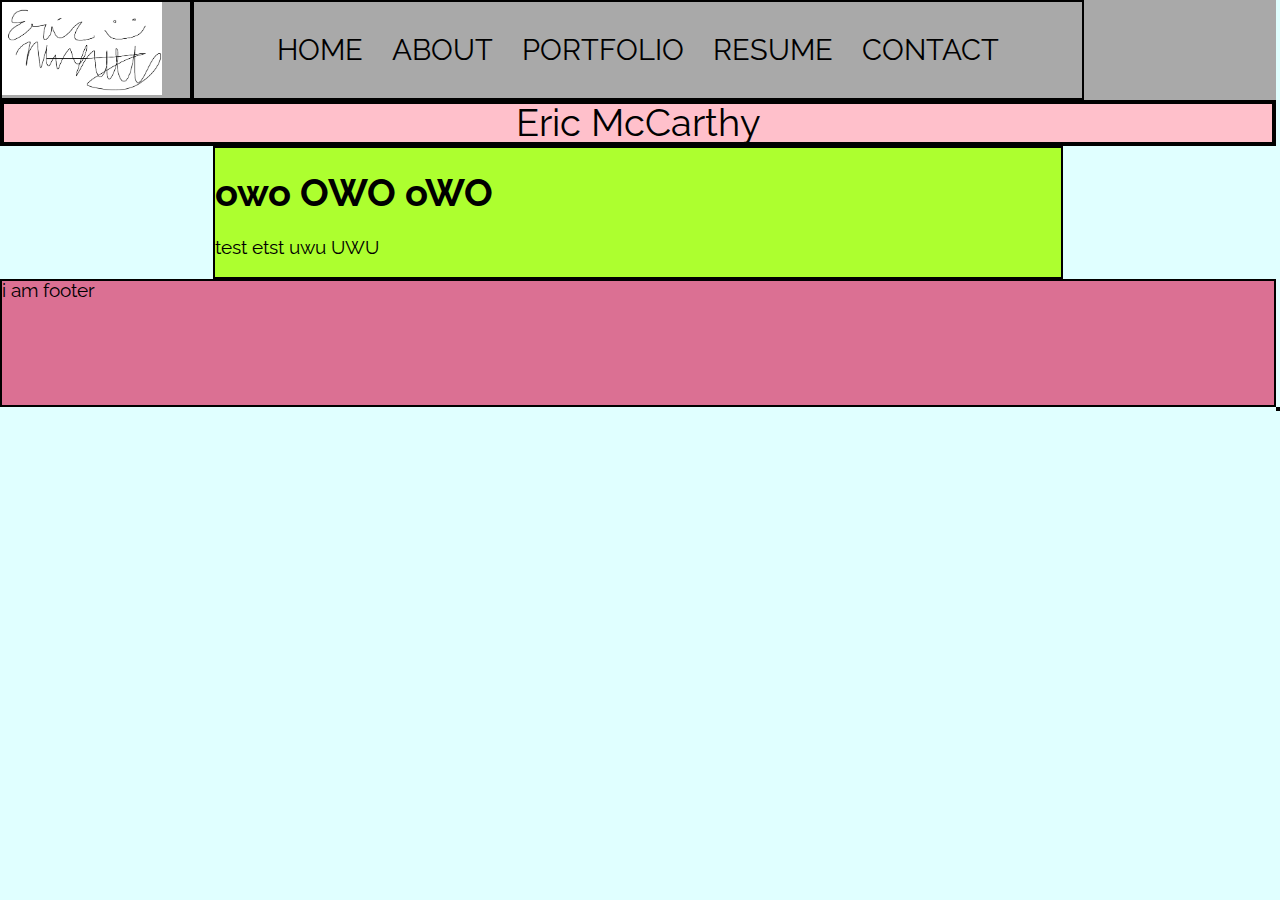
==== index.html @ 4d5cf29a "Worked on main page grid" ====
﻿<!DOCTYPE html>
<head>
    <title> Eric McCarthy </title>

    <meta charset="UTF-8" />
    <meta name="description" content="Eric McCarthy's personal website." />
    <meta name="keywords" content="portfolio, coding, web dev, webdev, web design, web development, programmer, software developer">
    <meta name="author" content="Eric McCarthy" />

    <!-- Google Font API  and Stylesheets -->
    <link href="https://fonts.googleapis.com/css?family=Raleway|Slabo+13px&display=swap" rel="stylesheet">

    <!-- personal stylesheet -->
    <link rel="stylesheet" type="text/css" href='css/style.css'>

    <!-- JQuery CDN -->
    <script src="https://code.jquery.com/jquery-3.4.1.min.js"
            integrity="sha256-CSXorXvZcTkaix6Yvo6HppcZGetbYMGWSFlBw8HfCJo="
            crossorigin="anonymous"></script>

    <!-- favicon -->
    <link rel="apple-touch-icon" sizes="180x180" href="/resources/favicons/apple-touch-icon.png">
    <link rel="icon" type="image/png" sizes="32x32" href="/resources/favicons/favicon-32x32.png">
    <link rel="icon" type="image/png" sizes="16x16" href="/resources/favicons/favicon-16x16.png">
    <link rel="manifest" href="/resources/favicons/site.webmanifest">
    <link rel="mask-icon" href="/resources/favicons/safari-pinned-tab.svg" color="#5bbad5">
    <link rel="shortcut icon" href="/resources/favicons/favicon.ico">
    <meta name="msapplication-TileColor" content="#da532c">
    <meta name="msapplication-config" content="/resources/favicons/browserconfig.xml">
    <meta name="theme-color" content="#ffffff">
</head>

<body>
    <nav id="navbar">
        <div id="left-logo-container">
            <a href="index.html">
                <img src="resources/logo.png" alt="Eric McCarthy" />
            </a>
        </div>
        <div id="links">
            <a href="index.html">HOME</a>
            <a href="#about">ABOUT</a>
            <a href="#portfolio">PORTFOLIO</a>
            <a href="#resume">RESUME</a>
            <a href="#contact">CONTACT</a>
        </div>
    </nav>

    <div id="banner">
        <div class="big center"> Eric McCarthy </div>
    </div>

    <div id="content">
        <h1 class="header"> owo OWO oWO</h1>
        <p> test etst uwu UWU </p>
    </div>

    <div id="side">
    </div>

    <div id="footer">
        i am footer
    </div>
</body>
</html>
---- css/style.css ----
body {
    /*  100% means use browser's default font size
        shorthand is:
            font: normal 100% Helvetica, Arial, sans-serif;
    */
    font-family: 'Raleway', sans-serif;
    line-height: 1.0;
    font-weight: normal;
    font-stretch: normal;
    font-variant: normal;
    font-size: 120%;
}

/* Grid is amazing! But is not fully supported by IE 11.
    Thankfully, only 2% of all people use IE.
    Hopefully you're not one of them.
*/
@supports (display: grid) {
    /* screen is big enough for big layout */
    @media screen and (min-width: 34em) {
        body {
            background-color: lightcyan;
            padding: 0px;
            margin: 0px;

            display: grid;
            grid-template-areas:
                "navbar navbar navbar" 
                "banner banner banner" 
                ". content ." 
                "footer footer footer";
            grid-template-rows: auto auto auto 8rem;
            grid-template-columns: 1fr 4fr 1fr;
            position: relative;
        }
    }
}

/* Grid not supported! To-do: use flex instead */
@supports not (display: grid) {
}

#navbar {
    grid-area: navbar;
    background-color: darkgrey;
    display: grid;
    grid-template: "logo links ." auto / 10em auto 10em;
    justify-items: justify;
}

#left-logo-container {
    grid-area: logo;
}

#left-logo-container > a > img {
    height: auto;
    width: 10rem;
}

#navbar > #links {
    grid-area: links;
    font-size: 1.5em;
    display: flex;
    flex-wrap: wrap;
    align-items: center;
    justify-content: center;
}

#navbar > #links > a {
    margin: 0 .5em;
    text-align: center;
}

#banner {
    grid-area: banner;
    background-color: pink;
}

#content {
    grid-area: content;
    background-color: greenyellow;
}

#side {
    grid-area: side;
    background-color: lightgrey;
}

#footer {
    grid-area: footer;
    background-color: palevioletred;
}

.head_text {
    font-family: 'Slabo 13px', serif;
    font-variant: small-caps;
}

.big {
    font-size: 2em;
}

.center {
    text-align: center;
}

div {
    border: 2px solid black;
}

a {
    text-decoration: none;
    color: black;
}
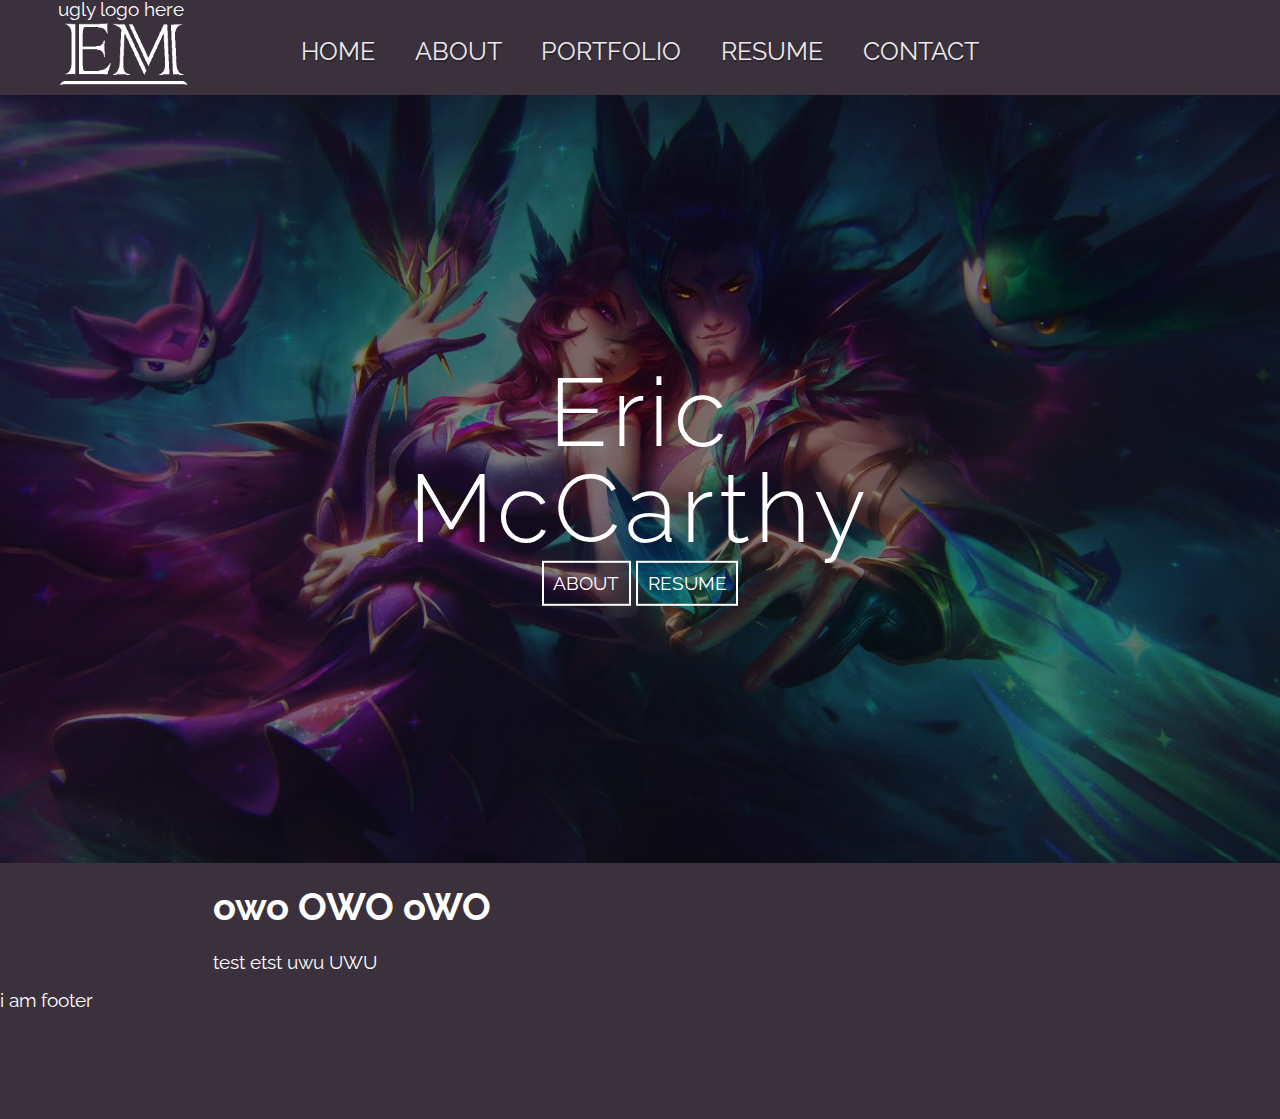
==== commit 97b400ae: "added banner picture" ====
--- a/index.html
+++ b/index.html
@@ -19,36 +19,44 @@
             crossorigin="anonymous"></script>
 
     <!-- favicon -->
-    <link rel="apple-touch-icon" sizes="180x180" href="/resources/favicons/apple-touch-icon.png">
-    <link rel="icon" type="image/png" sizes="32x32" href="/resources/favicons/favicon-32x32.png">
-    <link rel="icon" type="image/png" sizes="16x16" href="/resources/favicons/favicon-16x16.png">
-    <link rel="manifest" href="/resources/favicons/site.webmanifest">
-    <link rel="mask-icon" href="/resources/favicons/safari-pinned-tab.svg" color="#5bbad5">
-    <link rel="shortcut icon" href="/resources/favicons/favicon.ico">
+    <link rel="apple-touch-icon" sizes="180x180" href="./resources/favicons/apple-touch-icon.png">
+    <link rel="icon" type="image/png" sizes="32x32" href="./resources/favicons/favicon-32x32.png">
+    <link rel="icon" type="image/png" sizes="16x16" href="./resources/favicons/favicon-16x16.png">
+    <link rel="manifest" href="./resources/favicons/site.webmanifest">
+    <link rel="mask-icon" href="./resources/favicons/safari-pinned-tab.svg" color="#5bbad5">
+    <link rel="shortcut icon" href="./resources/favicons/favicon.ico">
     <meta name="msapplication-TileColor" content="#da532c">
-    <meta name="msapplication-config" content="/resources/favicons/browserconfig.xml">
+    <meta name="msapplication-config" content="./resources/favicons/browserconfig.xml">
     <meta name="theme-color" content="#ffffff">
 </head>
 
 <body>
     <nav id="navbar">
         <div id="left-logo-container">
-            <a href="index.html">
-                <img src="resources/logo.png" alt="Eric McCarthy" />
+            <a href=".">
+                ugly logo here<br />
+                <img src="resources/logo-white.png" alt="Eric McCarthy" />
             </a>
         </div>
-        <div id="links">
-            <a href="index.html">HOME</a>
-            <a href="#about">ABOUT</a>
-            <a href="#portfolio">PORTFOLIO</a>
-            <a href="#resume">RESUME</a>
-            <a href="#contact">CONTACT</a>
+        <div class="text-shadow" id="links">
+            <a class="highlight move" href=".">HOME</a>
+            <a class="highlight move" href="#about">ABOUT</a>
+            <a class="highlight move" href="#portfolio">PORTFOLIO</a>
+            <a class="highlight move" href="#resume">RESUME</a>
+            <a class="highlight move" href="#contact">CONTACT</a>
         </div>
     </nav>
 
     <div id="banner">
-        <div class="big center"> Eric McCarthy </div>
-    </div>
+        <div id="banner-text">
+            <div id="eric">
+                Eric McCarthy
+            </div>
+            <br />
+            <a href="#about" class="highlight-box boxed">ABOUT</a>
+            <a href="#resume" class="highlight-box boxed">RESUME</a>
+        </div>
+     </div>
 
     <div id="content">
         <h1 class="header"> owo OWO oWO</h1>
--- a/css/style.css
+++ b/css/style.css
@@ -19,19 +19,14 @@
     /* screen is big enough for big layout */
     @media screen and (min-width: 34em) {
         body {
-            background-color: lightcyan;
-            padding: 0px;
-            margin: 0px;
-
+            color: white;
+            background-color: #3b313d;
+            padding: 0 0;
+            margin: 0 0;
             display: grid;
-            grid-template-areas:
-                "navbar navbar navbar" 
-                "banner banner banner" 
-                ". content ." 
-                "footer footer footer";
+            grid-template-areas: "navbar navbar navbar" "banner banner banner" ". content ." "footer footer footer";
             grid-template-rows: auto auto auto 8rem;
             grid-template-columns: 1fr 4fr 1fr;
-            position: relative;
         }
     }
 }
@@ -42,53 +37,108 @@
 
 #navbar {
     grid-area: navbar;
-    background-color: darkgrey;
     display: grid;
-    grid-template: "logo links ." auto / 10em auto 10em;
-    justify-items: justify;
+    grid-template: "logo links ." auto / 15% auto 15%;
 }
 
 #left-logo-container {
     grid-area: logo;
+    justify-self: end;
 }
 
 #left-logo-container > a > img {
     height: auto;
-    width: 10rem;
+    width: 7em;
 }
 
 #navbar > #links {
     grid-area: links;
-    font-size: 1.5em;
     display: flex;
     flex-wrap: wrap;
+    padding-top: .5em;
+    justify-content: center;
     align-items: center;
-    justify-content: center;
 }
 
-#navbar > #links > a {
-    margin: 0 .5em;
+.highlight {
+    font-size: 1.3em;
+    font-weight: 400;
+    color: #eaeaea;
+    margin: .1em .8em;
     text-align: center;
+    user-drag: none;
+    user-select: none;
+    -moz-user-select: none;
+    -webkit-user-drag: none;
+    -webkit-user-select: none;
+    -ms-user-select: none;
+    -ms-transform: all 200ms ease-in-out; /* IE 9 */
+    -webkit-transform: all 200ms ease-in-out; /* Chrome, Safari, Opera */
+    transition: all 150ms ease-in-out;
+}
+
+.highlight:hover,
+.highlight:active {
+    color: #d5be73;
+}
+
+.move:hover,
+.move:active {
+    transform: translateY(.2em);
+}
+
+.highlight-box {
+
+}
+
+.highlight-box:hover {
+    transition: all .1s linear;
+    border: 1px solid #e1a87a;
+    display: inline-block;
+    padding: 13px 46px;
 }
 
 #banner {
     grid-area: banner;
-    background-color: pink;
+    height: 40em;
+    background-image: linear-gradient(rgba(0, 0, 0, 0.5), rgba(0, 0, 0, 0.5)), url("../resources/guardian.jpg");
+    background-position: center;
+    background-repeat: no-repeat;
+    background-size: cover;
+    position: relative;
+}
+
+#eric {
+    font-size: 5em;
+    font-weight: 300;
+    letter-spacing: .05em;
+}
+
+#banner-text {
+    user-drag: none;
+    user-select: none;
+    -moz-user-select: none;
+    -webkit-user-drag: none;
+    -webkit-user-select: none;
+    -ms-user-select: none;
+    text-align: center;
+    position: absolute;
+    top: 50%;
+    left: 50%;
+    transform: translate(-50%, -50%);
+    color: white;
 }
 
 #content {
     grid-area: content;
-    background-color: greenyellow;
 }
 
 #side {
     grid-area: side;
-    background-color: lightgrey;
 }
 
 #footer {
     grid-area: footer;
-    background-color: palevioletred;
 }
 
 .head_text {
@@ -105,10 +155,18 @@
 }
 
 div {
-    border: 2px solid black;
 }
 
 a {
     text-decoration: none;
-    color: black;
+    color: inherit;
+}
+
+.text-shadow {
+    text-shadow: 1px 2px rgba(0,0,0,.3);
+}
+
+.boxed {
+    border: .15em solid white;
+    padding: .5em;
 }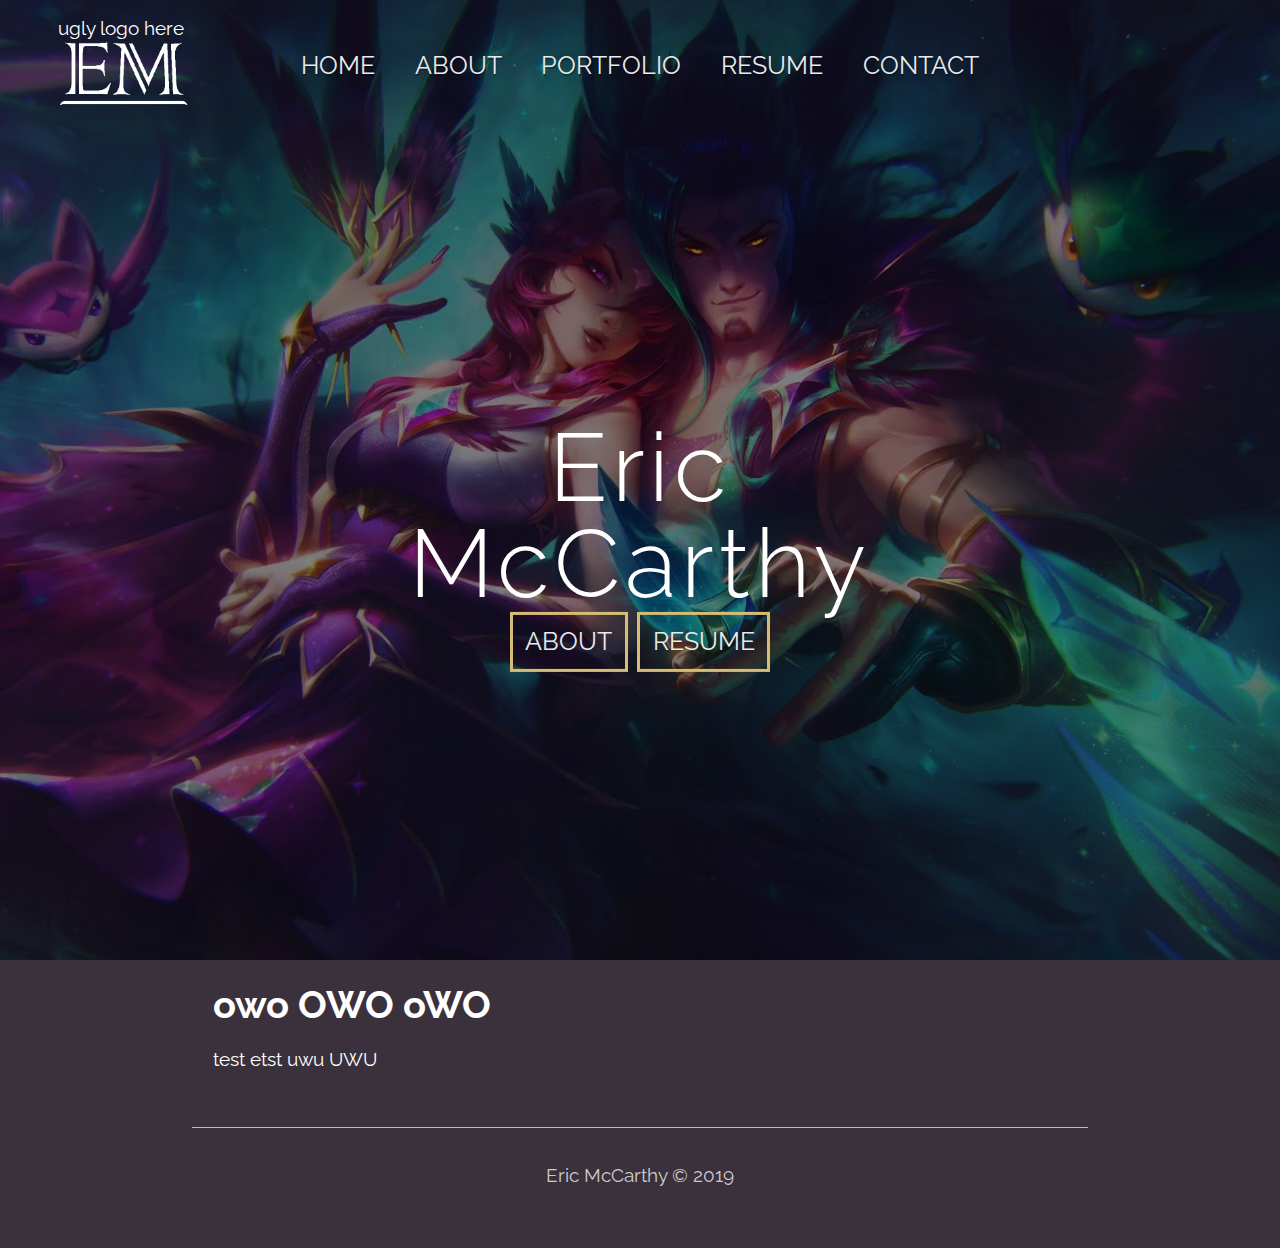
==== commit 294d1ee2: "added navbar over banner. added footer" ====
--- a/index.html
+++ b/index.html
@@ -1,9 +1,12 @@
-﻿<!DOCTYPE html>
+﻿<!-- Disclaimer: The banner image is solely the work of Riot Games.
+    This website is not for commercial gain. -->
+
+<!DOCTYPE html>
 <head>
     <title> Eric McCarthy </title>
 
     <meta charset="UTF-8" />
-    <meta name="description" content="Eric McCarthy's personal website." />
+    <meta name="description" content="#1 LoL player's personal website." />
     <meta name="keywords" content="portfolio, coding, web dev, webdev, web design, web development, programmer, software developer">
     <meta name="author" content="Eric McCarthy" />
 
@@ -31,32 +34,31 @@
 </head>
 
 <body>
-    <nav id="navbar">
-        <div id="left-logo-container">
-            <a href=".">
-                ugly logo here<br />
-                <img src="resources/logo-white.png" alt="Eric McCarthy" />
-            </a>
-        </div>
-        <div class="text-shadow" id="links">
-            <a class="highlight move" href=".">HOME</a>
-            <a class="highlight move" href="#about">ABOUT</a>
-            <a class="highlight move" href="#portfolio">PORTFOLIO</a>
-            <a class="highlight move" href="#resume">RESUME</a>
-            <a class="highlight move" href="#contact">CONTACT</a>
-        </div>
-    </nav>
-
     <div id="banner">
+        <nav id="navbar">
+            <div id="left-logo-container">
+                <a href=".">
+                    ugly logo here<br />
+                    <img src="resources/logo-white.png" alt="Eric McCarthy" />
+                </a>
+            </div>
+            <div class="text-shadow" id="links">
+                <a class="highlight move" href=".">HOME</a>
+                <a class="highlight move" href="#about">ABOUT</a>
+                <a class="highlight move" href="#portfolio">PORTFOLIO</a>
+                <a class="highlight move" href="#resume">RESUME</a>
+                <a class="highlight move" href="#contact">CONTACT</a>
+            </div>
+        </nav>
         <div id="banner-text">
             <div id="eric">
                 Eric McCarthy
             </div>
             <br />
-            <a href="#about" class="highlight-box boxed">ABOUT</a>
-            <a href="#resume" class="highlight-box boxed">RESUME</a>
+            <a href="#about" class="highlight-box">ABOUT</a>
+            <a href="#resume" class="highlight-box">RESUME</a>
         </div>
-     </div>
+    </div>
 
     <div id="content">
         <h1 class="header"> owo OWO oWO</h1>
@@ -66,8 +68,9 @@
     <div id="side">
     </div>
 
-    <div id="footer">
-        i am footer
-    </div>
+    <footer id="footer">
+        <hr />
+        <p>Eric McCarthy © 2019</p>
+    </footer>
 </body>
 </html>
--- a/css/style.css
+++ b/css/style.css
@@ -12,7 +12,7 @@
 }
 
 /* Grid is amazing! But is not fully supported by IE 11.
-    Thankfully, only 2% of all people use IE.
+    Thankfully, only 10% of people use IE.
     Hopefully you're not one of them.
 */
 @supports (display: grid) {
@@ -24,8 +24,8 @@
             padding: 0 0;
             margin: 0 0;
             display: grid;
-            grid-template-areas: "navbar navbar navbar" "banner banner banner" ". content ." "footer footer footer";
-            grid-template-rows: auto auto auto 8rem;
+            grid-template-areas: "banner banner banner" ". content ." "footer footer footer";
+            grid-template-rows: auto auto 10rem;
             grid-template-columns: 1fr 4fr 1fr;
         }
     }
@@ -36,6 +36,7 @@
 }
 
 #navbar {
+    margin-top: 1em;
     grid-area: navbar;
     display: grid;
     grid-template: "logo links ." auto / 15% auto 15%;
@@ -55,7 +56,6 @@
     grid-area: links;
     display: flex;
     flex-wrap: wrap;
-    padding-top: .5em;
     justify-content: center;
     align-items: center;
 }
@@ -88,24 +88,40 @@
 }
 
 .highlight-box {
-
+    border: .15em solid #d5be73;
+    padding: .5em;
+    font-size: 1.3em;
+    font-weight: 400;
+    color: #eaeaea;
+    margin: .1em;
+    text-align: center;
+    user-drag: none;
+    user-select: none;
+    -moz-user-select: none;
+    -webkit-user-drag: none;
+    -webkit-user-select: none;
+    -ms-user-select: none;
+    transition: all 150ms linear;
 }
 
 .highlight-box:hover {
-    transition: all .1s linear;
-    border: 1px solid #e1a87a;
-    display: inline-block;
-    padding: 13px 46px;
+    border: .15em solid #d5be73;
+    color: black;
+    background: #d5be73;
 }
 
 #banner {
     grid-area: banner;
-    height: 40em;
+    height: 50em;
     background-image: linear-gradient(rgba(0, 0, 0, 0.5), rgba(0, 0, 0, 0.5)), url("../resources/guardian.jpg");
     background-position: center;
     background-repeat: no-repeat;
     background-size: cover;
     position: relative;
+    display: grid;
+    grid-template-areas: "navbar" "banner-text";
+    grid-template-rows: min-content auto;
+    grid-template-columns: 1fr;
 }
 
 #eric {
@@ -115,6 +131,8 @@
 }
 
 #banner-text {
+    padding: none;
+    grid-area: banner-text;
     user-drag: none;
     user-select: none;
     -moz-user-select: none;
@@ -138,7 +156,16 @@
 }
 
 #footer {
+    color: #ccc;
     grid-area: footer;
+    text-align: center;
+}
+#footer > hr {
+    margin-top: 2em;
+    margin-bottom: 2em;
+    width: 70%;
+    border: none;
+    border-top: 1px solid #d5be73;
 }
 
 .head_text {
@@ -154,7 +181,7 @@
     text-align: center;
 }
 
-div {
+div, nav {
 }
 
 a {
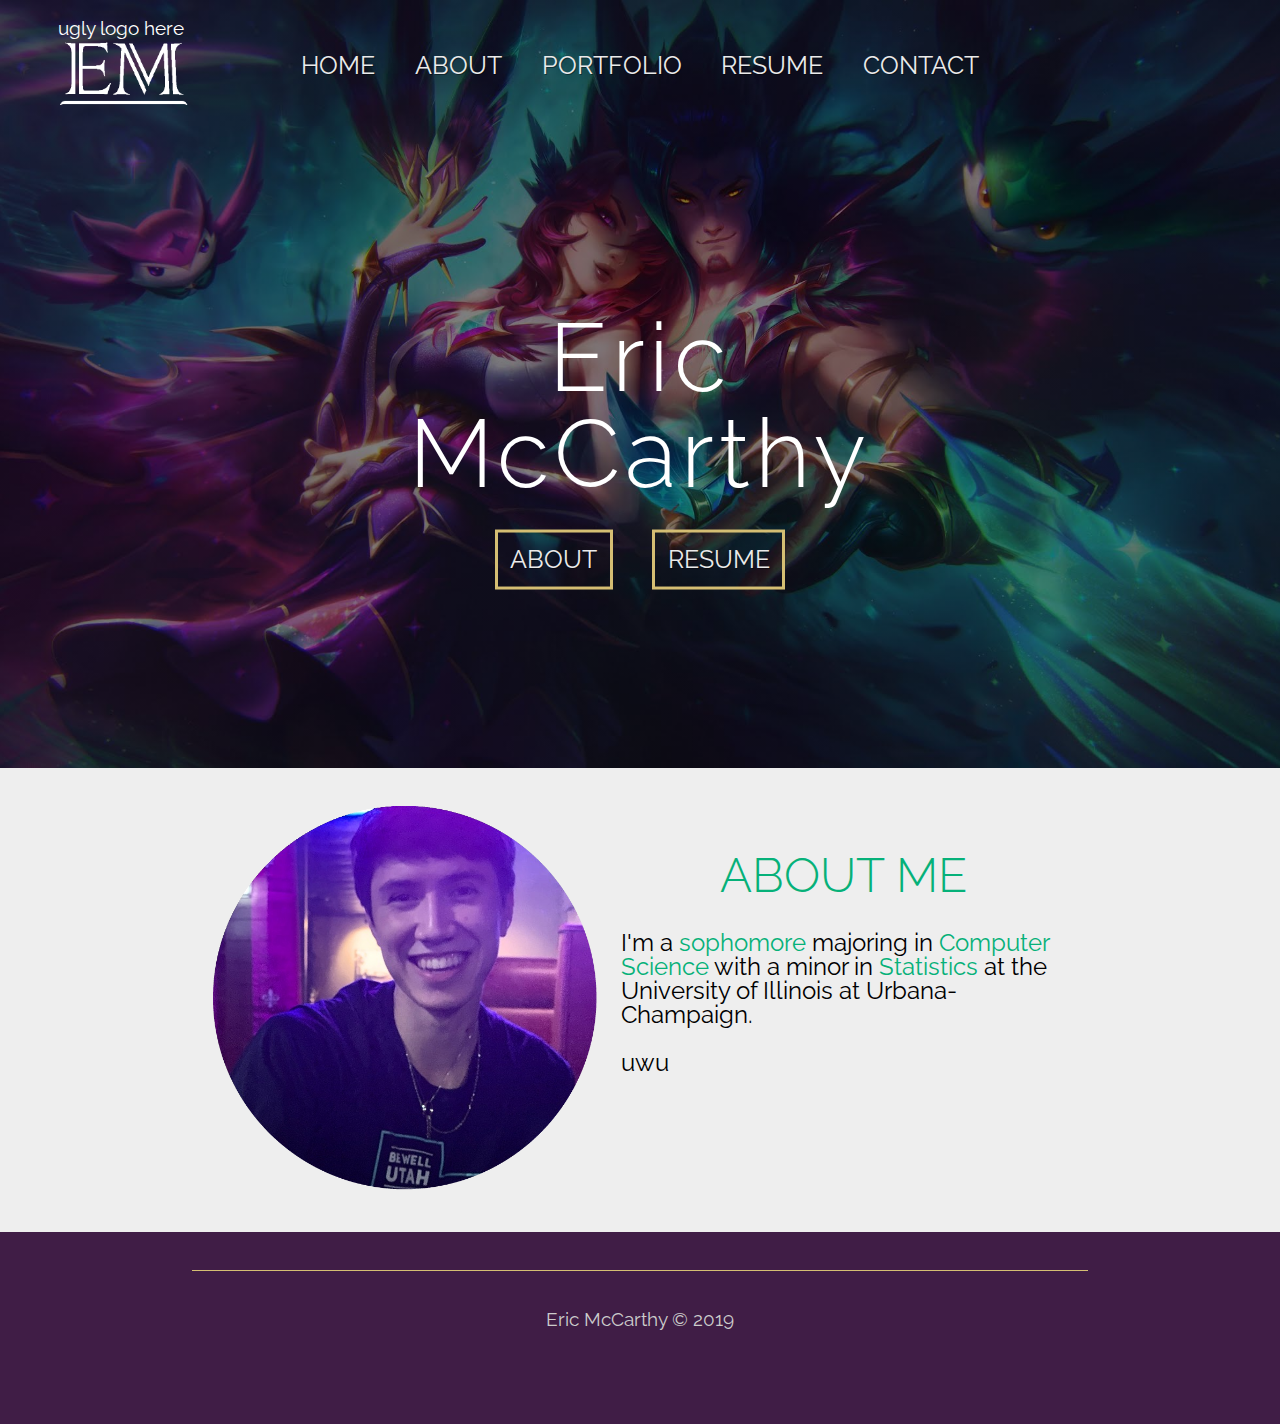
==== commit 2df7aec7: "worked on grid layout. started about section" ====
--- a/index.html
+++ b/index.html
@@ -54,15 +54,29 @@
             <div id="eric">
                 Eric McCarthy
             </div>
-            <br />
-            <a href="#about" class="highlight-box">ABOUT</a>
-            <a href="#resume" class="highlight-box">RESUME</a>
+            <a href="#about" class="highlight-box text-shadow">ABOUT</a>
+            <a href="#resume" class="highlight-box text-shadow"">RESUME</a>
+
         </div>
     </div>
 
     <div id="content">
-        <h1 class="header"> owo OWO oWO</h1>
-        <p> test etst uwu UWU </p>
+        <div id="about-container">
+            <div id="about">
+                <div id="about-left">
+                    <a href="https://www.linkedin.com/in/eric-mccarthy-60b401163/">
+                        <img src="./resources/me-edited-circle.png" alt="Picture of me" />
+                    </a>
+                </div>
+                <div id="about-right">
+                    <h1 class="green">ABOUT ME</h1>
+                    <p> I'm a <span class="green">sophomore</span> majoring in
+                    <span class="green"> Computer Science</span> with a minor in
+                    <span class="green">Statistics</span> at the University of Illinois at Urbana-Champaign. </p>
+                    <p> uwu</p>
+                </div>
+            </div>
+        </div>
     </div>
 
     <div id="side">
--- a/css/style.css
+++ b/css/style.css
@@ -20,13 +20,13 @@
     @media screen and (min-width: 34em) {
         body {
             color: white;
-            background-color: #3b313d;
+            background-color: #401d46;
             padding: 0 0;
             margin: 0 0;
             display: grid;
-            grid-template-areas: "banner banner banner" ". content ." "footer footer footer";
-            grid-template-rows: auto auto 10rem;
-            grid-template-columns: 1fr 4fr 1fr;
+            grid-template-areas: "banner" "content" "footer";
+            grid-template-rows: auto auto 10em;
+            grid-template-columns: 1fr;
         }
     }
 }
@@ -92,8 +92,8 @@
     padding: .5em;
     font-size: 1.3em;
     font-weight: 400;
+    margin: 0em .7em;
     color: #eaeaea;
-    margin: .1em;
     text-align: center;
     user-drag: none;
     user-select: none;
@@ -112,7 +112,7 @@
 
 #banner {
     grid-area: banner;
-    height: 50em;
+    height: 40em;
     background-image: linear-gradient(rgba(0, 0, 0, 0.5), rgba(0, 0, 0, 0.5)), url("../resources/guardian.jpg");
     background-position: center;
     background-repeat: no-repeat;
@@ -128,6 +128,7 @@
     font-size: 5em;
     font-weight: 300;
     letter-spacing: .05em;
+    margin-bottom: .5em;
 }
 
 #banner-text {
@@ -149,10 +150,47 @@
 
 #content {
     grid-area: content;
-}
-
-#side {
-    grid-area: side;
+    display: grid;
+    grid-template-areas: "about-container";
+    grid-template-rows: auto;
+    grid-template-columns: 1fr;
+}
+
+#about-container {
+    grid-area: about-container;
+    background: #eee;
+
+    display: grid;
+    grid-template: ". about ." auto / 1fr 4fr 1fr;
+}
+
+#about {
+    padding: 2em 0;
+    grid-area: about;
+    color: black;
+    display: grid;
+    grid-template: "about-left about-right" auto / 2fr 3fr;
+}
+
+#about-left {
+    grid-area: about-left;
+}
+
+#about-left > a > img {
+    height: 20em;
+}
+
+#about-right {
+    grid-area: about-right;
+    font-size: 1.25em;
+    padding-top: .5em;
+    padding-left: 1em;
+}
+
+#about-right > h1 {
+    font-weight: 300;
+    font-size: 2em;
+    text-align: center;
 }
 
 #footer {
@@ -181,19 +219,23 @@
     text-align: center;
 }
 
+.text-shadow {
+    text-shadow: 1px 1px rgba(0,0,0,.4);
+}
+
+.boxed {
+    border: .15em solid white;
+    padding: .5em;
+}
+
+.green {
+    color: #06b179;
+}
+
 div, nav {
 }
 
 a {
     text-decoration: none;
     color: inherit;
-}
-
-.text-shadow {
-    text-shadow: 1px 2px rgba(0,0,0,.3);
-}
-
-.boxed {
-    border: .15em solid white;
-    padding: .5em;
 }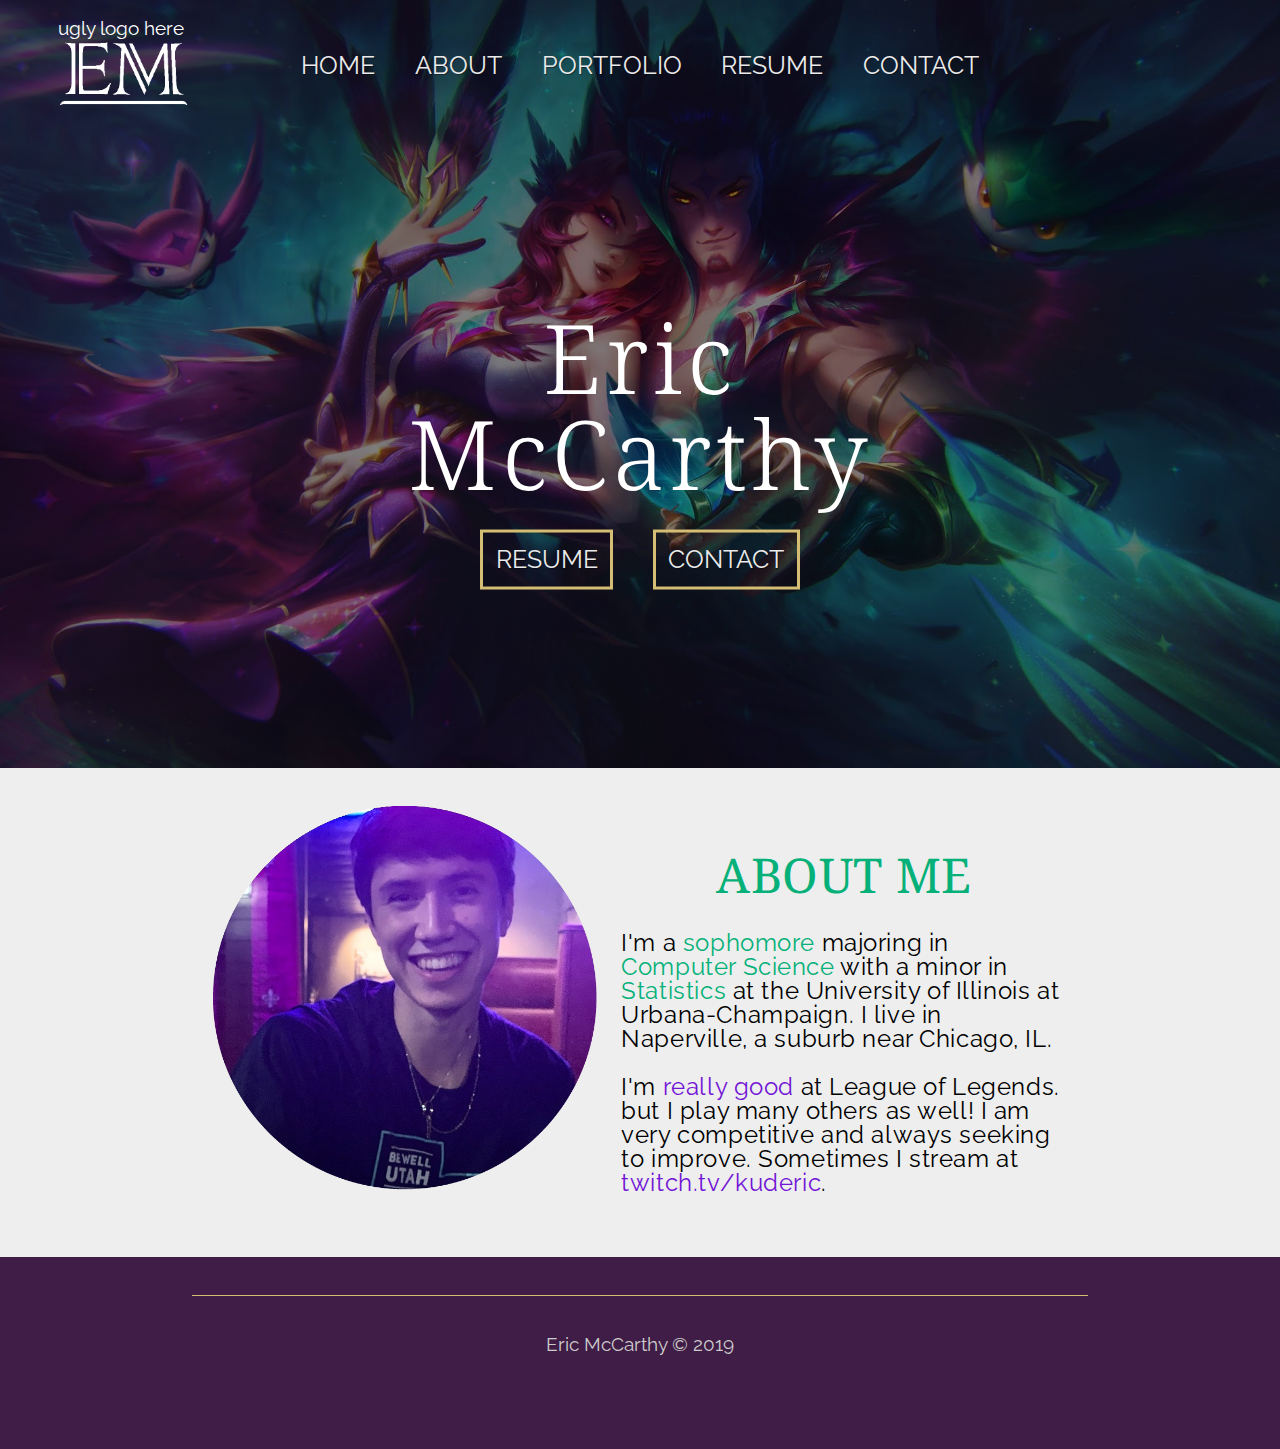
==== commit f62e1c13: "worked on about" ====
--- a/index.html
+++ b/index.html
@@ -3,7 +3,7 @@
 
 <!DOCTYPE html>
 <head>
-    <title> Eric McCarthy </title>
+    <title> Eric's Website </title>
 
     <meta charset="UTF-8" />
     <meta name="description" content="#1 LoL player's personal website." />
@@ -11,7 +11,7 @@
     <meta name="author" content="Eric McCarthy" />
 
     <!-- Google Font API  and Stylesheets -->
-    <link href="https://fonts.googleapis.com/css?family=Raleway|Slabo+13px&display=swap" rel="stylesheet">
+    <link href="https://fonts.googleapis.com/css?family=Raleway|Noto+Serif:400,700&display=swap" rel="stylesheet">
 
     <!-- personal stylesheet -->
     <link rel="stylesheet" type="text/css" href='css/style.css'>
@@ -54,8 +54,8 @@
             <div id="eric">
                 Eric McCarthy
             </div>
-            <a href="#about" class="highlight-box text-shadow">ABOUT</a>
-            <a href="#resume" class="highlight-box text-shadow"">RESUME</a>
+            <a href="#resume" class="highlight-box text-shadow">RESUME</a>
+            <a href="#contact" class="highlight-box text-shadow"">CONTACT</a>
 
         </div>
     </div>
@@ -70,10 +70,19 @@
                 </div>
                 <div id="about-right">
                     <h1 class="green">ABOUT ME</h1>
-                    <p> I'm a <span class="green">sophomore</span> majoring in
-                    <span class="green"> Computer Science</span> with a minor in
-                    <span class="green">Statistics</span> at the University of Illinois at Urbana-Champaign. </p>
-                    <p> uwu</p>
+                    <p>
+                        I'm a <span class="green">sophomore</span> majoring in
+                        <span class="green"> Computer Science</span> with a minor in
+                        <span class="green">Statistics</span> at the University of Illinois at Urbana-Champaign.
+                        I live in Naperville, a suburb near Chicago, IL.
+
+                    </p>
+                    <p>
+                        I'm <a class="link" href="./resources/league-rank.png">really good</a> at League of Legends.
+                        but I play many others as well! I am very competitive and always seeking to improve.
+                        Sometimes I stream at <a class="link" href="https://twitch.tv/kuderic">twitch.tv/kuderic</a>.
+
+                    </p>
                 </div>
             </div>
         </div>
--- a/css/style.css
+++ b/css/style.css
@@ -125,6 +125,7 @@
 }
 
 #eric {
+    font-family: 'Noto Serif', serif;
     font-size: 5em;
     font-weight: 300;
     letter-spacing: .05em;
@@ -154,6 +155,7 @@
     grid-template-areas: "about-container";
     grid-template-rows: auto;
     grid-template-columns: 1fr;
+    letter-spacing: .03em;
 }
 
 #about-container {
@@ -188,7 +190,8 @@
 }
 
 #about-right > h1 {
-    font-weight: 300;
+    font-family: 'Noto Serif', serif;
+    font-weight: 400;
     font-size: 2em;
     text-align: center;
 }
@@ -206,19 +209,6 @@
     border-top: 1px solid #d5be73;
 }
 
-.head_text {
-    font-family: 'Slabo 13px', serif;
-    font-variant: small-caps;
-}
-
-.big {
-    font-size: 2em;
-}
-
-.center {
-    text-align: center;
-}
-
 .text-shadow {
     text-shadow: 1px 1px rgba(0,0,0,.4);
 }
@@ -230,6 +220,24 @@
 
 .green {
     color: #06b179;
+}
+.purple {
+    color: #7315d6;
+}
+
+.link {
+    color: #7315d6;
+    -ms-transform: color 150ms ease-in-out; /* IE 9 */
+    -webkit-transform: color 150ms ease-in-out; /* Chrome, Safari, Opera */
+    transition: color 150ms ease-in-out;
+}
+
+    .link:hover, .link:after {
+        color: #c5a2eb;
+    }
+
+h1, h2, h3, h4, h5 {
+    font-family: 'Noto Serif', serif;
 }
 
 div, nav {
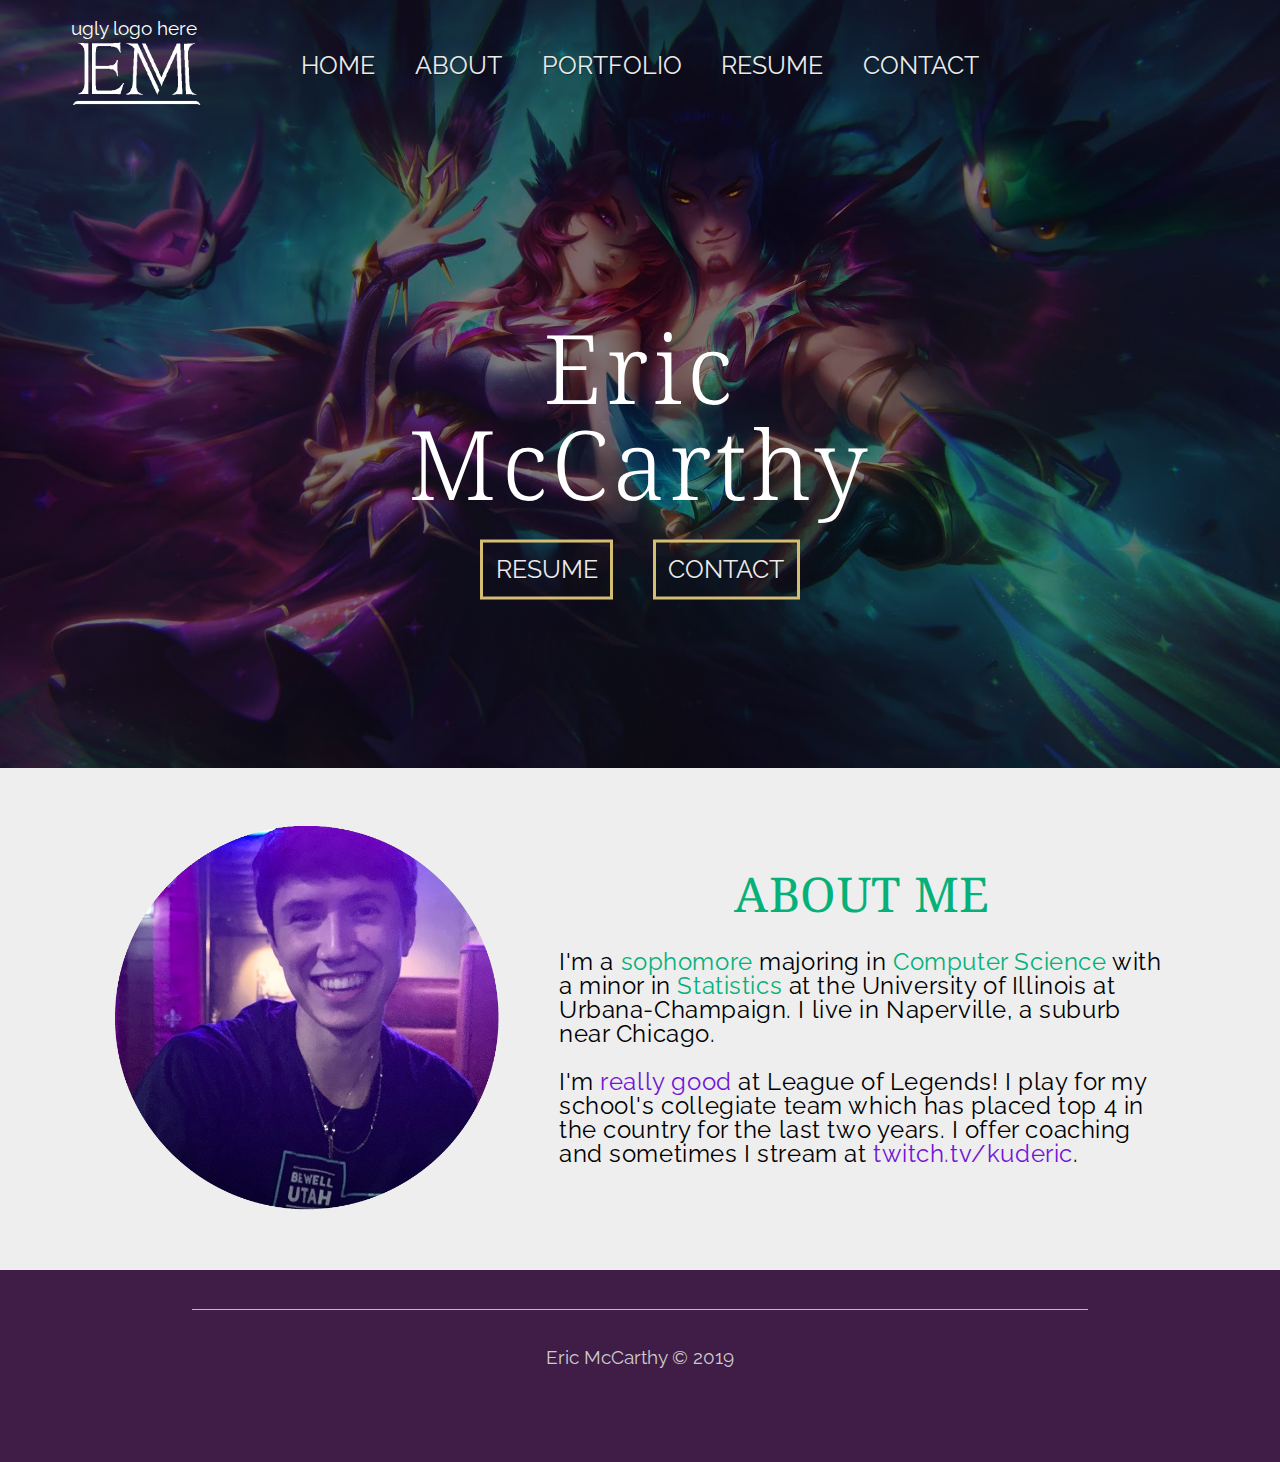
==== commit e18a7ecf: "Added default flex if grid not supported :)" ====
--- a/index.html
+++ b/index.html
@@ -46,7 +46,7 @@
                 <a class="highlight move" href=".">HOME</a>
                 <a class="highlight move" href="#about">ABOUT</a>
                 <a class="highlight move" href="#portfolio">PORTFOLIO</a>
-                <a class="highlight move" href="#resume">RESUME</a>
+                <a class="highlight move" href="./resources/Eric-McCarthy-Resume.pdf">RESUME</a>
                 <a class="highlight move" href="#contact">CONTACT</a>
             </div>
         </nav>
@@ -54,7 +54,7 @@
             <div id="eric">
                 Eric McCarthy
             </div>
-            <a href="#resume" class="highlight-box text-shadow">RESUME</a>
+            <a href="./resources/Eric-McCarthy-Resume.pdf" class="highlight-box text-shadow">RESUME</a>
             <a href="#contact" class="highlight-box text-shadow"">CONTACT</a>
 
         </div>
@@ -74,13 +74,13 @@
                         I'm a <span class="green">sophomore</span> majoring in
                         <span class="green"> Computer Science</span> with a minor in
                         <span class="green">Statistics</span> at the University of Illinois at Urbana-Champaign.
-                        I live in Naperville, a suburb near Chicago, IL.
+                        I live in Naperville, a suburb near Chicago.
 
                     </p>
                     <p>
-                        I'm <a class="link" href="./resources/league-rank.png">really good</a> at League of Legends.
-                        but I play many others as well! I am very competitive and always seeking to improve.
-                        Sometimes I stream at <a class="link" href="https://twitch.tv/kuderic">twitch.tv/kuderic</a>.
+                        I'm <a class="link" href="./resources/league-rank.png">really good</a> at League of Legends!
+                        I play for my school's collegiate team which has placed top 4 in the country for the last two years.
+                        I offer coaching and sometimes I stream at <a class="link" href="https://twitch.tv/kuderic">twitch.tv/kuderic</a>.
 
                     </p>
                 </div>
--- a/css/style.css
+++ b/css/style.css
@@ -8,242 +8,342 @@
     font-weight: normal;
     font-stretch: normal;
     font-variant: normal;
-    font-size: 120%;
-}
-
-/* Grid is amazing! But is not fully supported by IE 11.
-    Thankfully, only 10% of people use IE.
-    Hopefully you're not one of them.
-*/
-@supports (display: grid) {
-    /* screen is big enough for big layout */
-    @media screen and (min-width: 34em) {
-        body {
-            color: white;
-            background-color: #401d46;
-            padding: 0 0;
-            margin: 0 0;
-            display: grid;
-            grid-template-areas: "banner" "content" "footer";
-            grid-template-rows: auto auto 10em;
-            grid-template-columns: 1fr;
-        }
-    }
-}
-
-/* Grid not supported! To-do: use flex instead */
-@supports not (display: grid) {
-}
-
+    font-size: 1.2em;
+    background-color: #401d46;
+    padding: 0 0;
+    margin: 0 0;
+
+    display: flex;
+    flex-direction: column;
+}
+
+/* Use flex as default, grid if supported (code below)*/
 #navbar {
-    margin-top: 1em;
-    grid-area: navbar;
-    display: grid;
-    grid-template: "logo links ." auto / 15% auto 15%;
+    margin: 1em;
+    display: flex;
+    flex-direction: row;
+    justify-content: space-between;
+    color: white;
 }
 
 #left-logo-container {
-    grid-area: logo;
-    justify-self: end;
-}
-
-#left-logo-container > a > img {
-    height: auto;
-    width: 7em;
+    color: white;
 }
 
 #navbar > #links {
-    grid-area: links;
     display: flex;
     flex-wrap: wrap;
-    justify-content: center;
     align-items: center;
 }
 
-.highlight {
-    font-size: 1.3em;
-    font-weight: 400;
-    color: #eaeaea;
-    margin: .1em .8em;
-    text-align: center;
-    user-drag: none;
-    user-select: none;
-    -moz-user-select: none;
-    -webkit-user-drag: none;
-    -webkit-user-select: none;
-    -ms-user-select: none;
-    -ms-transform: all 200ms ease-in-out; /* IE 9 */
-    -webkit-transform: all 200ms ease-in-out; /* Chrome, Safari, Opera */
-    transition: all 150ms ease-in-out;
-}
-
-.highlight:hover,
-.highlight:active {
-    color: #d5be73;
-}
-
-.move:hover,
-.move:active {
-    transform: translateY(.2em);
-}
-
-.highlight-box {
-    border: .15em solid #d5be73;
-    padding: .5em;
-    font-size: 1.3em;
-    font-weight: 400;
-    margin: 0em .7em;
-    color: #eaeaea;
-    text-align: center;
-    user-drag: none;
-    user-select: none;
-    -moz-user-select: none;
-    -webkit-user-drag: none;
-    -webkit-user-select: none;
-    -ms-user-select: none;
-    transition: all 150ms linear;
-}
-
-.highlight-box:hover {
-    border: .15em solid #d5be73;
-    color: black;
-    background: #d5be73;
-}
-
 #banner {
-    grid-area: banner;
     height: 40em;
     background-image: linear-gradient(rgba(0, 0, 0, 0.5), rgba(0, 0, 0, 0.5)), url("../resources/guardian.jpg");
     background-position: center;
     background-repeat: no-repeat;
     background-size: cover;
     position: relative;
-    display: grid;
-    grid-template-areas: "navbar" "banner-text";
-    grid-template-rows: min-content auto;
-    grid-template-columns: 1fr;
-}
-
-#eric {
-    font-family: 'Noto Serif', serif;
-    font-size: 5em;
-    font-weight: 300;
-    letter-spacing: .05em;
-    margin-bottom: .5em;
-}
-
-#banner-text {
-    padding: none;
-    grid-area: banner-text;
-    user-drag: none;
-    user-select: none;
-    -moz-user-select: none;
-    -webkit-user-drag: none;
-    -webkit-user-select: none;
-    -ms-user-select: none;
-    text-align: center;
-    position: absolute;
-    top: 50%;
-    left: 50%;
-    transform: translate(-50%, -50%);
-    color: white;
+
+    display: flex;
+    flex-direction: column;
 }
 
 #content {
-    grid-area: content;
-    display: grid;
-    grid-template-areas: "about-container";
-    grid-template-rows: auto;
-    grid-template-columns: 1fr;
+    display: flex;
+    flex-direction: column;
     letter-spacing: .03em;
 }
 
 #about-container {
-    grid-area: about-container;
     background: #eee;
-
-    display: grid;
-    grid-template: ". about ." auto / 1fr 4fr 1fr;
+    padding: 2em 5em;
 }
 
 #about {
-    padding: 2em 0;
-    grid-area: about;
+    display: flex;
+    flex-direction: row;
     color: black;
-    display: grid;
-    grid-template: "about-left about-right" auto / 2fr 3fr;
 }
 
 #about-left {
-    grid-area: about-left;
-}
-
-#about-left > a > img {
-    height: 20em;
 }
 
 #about-right {
-    grid-area: about-right;
     font-size: 1.25em;
     padding-top: .5em;
     padding-left: 1em;
 }
 
-#about-right > h1 {
-    font-family: 'Noto Serif', serif;
-    font-weight: 400;
-    font-size: 2em;
-    text-align: center;
-}
-
 #footer {
     color: #ccc;
-    grid-area: footer;
     text-align: center;
 }
-#footer > hr {
-    margin-top: 2em;
-    margin-bottom: 2em;
-    width: 70%;
-    border: none;
-    border-top: 1px solid #d5be73;
-}
-
-.text-shadow {
-    text-shadow: 1px 1px rgba(0,0,0,.4);
-}
-
-.boxed {
-    border: .15em solid white;
-    padding: .5em;
-}
-
-.green {
-    color: #06b179;
-}
-.purple {
-    color: #7315d6;
-}
-
-.link {
-    color: #7315d6;
-    -ms-transform: color 150ms ease-in-out; /* IE 9 */
-    -webkit-transform: color 150ms ease-in-out; /* Chrome, Safari, Opera */
-    transition: color 150ms ease-in-out;
-}
-
-    .link:hover, .link:after {
-        color: #c5a2eb;
-    }
-
-h1, h2, h3, h4, h5 {
-    font-family: 'Noto Serif', serif;
-}
-
-div, nav {
-}
-
-a {
-    text-decoration: none;
-    color: inherit;
-}+
+/* Grid is amazing! But is not fully supported by IE 11.
+    Thankfully, only 10% of people use IE.
+    Hopefully you're not one of them.
+*/
+@supports (display: grid) {
+    /* 320px (iphone 5 portrait) */
+    @media screen and (min-width: 16em) {
+        body {
+            display: grid;
+            grid-template-areas: "banner" "content" "footer";
+            grid-template-rows: auto auto 10em;
+            grid-template-columns: 1fr;
+        }
+    }
+    /* 1024px (ipad landscape, computer) */
+    @media screen and (min-width: 53em) {
+    }
+    /* 1600px (computer) */
+    @media screen and (min-width: 83em) {
+    }
+
+    #navbar {
+        grid-area: navbar;
+        display: grid;
+        grid-template: "logo links ." auto / 15% auto 15%;
+    }
+
+    #left-logo-container {
+        color: white;
+        grid-area: logo;
+        justify-self: end;
+    }
+
+    #navbar > #links {
+        grid-area: links;
+        display: flex;
+        flex-wrap: wrap;
+        justify-content: center;
+        align-items: center;
+    }
+
+    #banner {
+        grid-area: banner;
+        height: 40em;
+        background-image: linear-gradient(rgba(0, 0, 0, 0.5), rgba(0, 0, 0, 0.5)), url("../resources/guardian.jpg");
+        background-position: center;
+        background-repeat: no-repeat;
+        background-size: cover;
+        position: relative;
+        display: grid;
+        grid-template-areas: "navbar" "banner-text";
+        grid-template-rows: min-content auto;
+        grid-template-columns: 1fr;
+    }
+
+    #content {
+        grid-area: content;
+        display: grid;
+        grid-template-areas: "about-container";
+        grid-template-rows: auto;
+        grid-template-columns: 1fr;
+        letter-spacing: .03em;
+    }
+    /* 320px (iphone 5 portrait) */
+    @media screen and (min-width: 16em) {
+        #about-container {
+            grid-area: about-container;
+            background: #eee;
+            display: grid;
+            grid-template: "about" auto / 1fr;
+        }
+
+        #about {
+            padding: 1em;
+            grid-area: about;
+            color: black;
+            display: grid;
+            grid-template: "about-left about-right" auto / 2fr 3fr;
+        }
+
+        #about-left {
+            grid-area: about-left;
+        }
+
+        #about-right {
+            grid-area: about-right;
+            font-size: 1.25em;
+            padding-top: .5em;
+            padding-left: 1em;
+        }
+    }
+    /* 1600px (monitor) */
+    @media screen and (min-width: 83em) {
+        #about-container {
+            grid-area: about-container;
+            background: #eee;
+            display: grid;
+            grid-template: ". about ." auto / 1fr 6fr 1fr;
+        }
+
+        #about {
+            padding: 2em 0;
+            grid-area: about;
+            color: black;
+            display: grid;
+            grid-template: "about-left about-right" auto / 2fr 3fr;
+        }
+
+        #about-left {
+            grid-area: about-left;
+        }
+
+        #about-right {
+            grid-area: about-right;
+            font-size: 1.25em;
+            padding-top: .5em;
+            padding-left: 1em;
+        }
+    }
+
+    #footer {
+        color: #ccc;
+        grid-area: footer;
+        text-align: center;
+    }
+}
+
+/*
+    Resolution independent code below
+*/
+    #left-logo-container > a > img {
+        height: auto;
+        width: 7em;
+    }
+
+    .highlight {
+        font-size: 1.3em;
+        font-weight: 400;
+        color: #eaeaea;
+        margin: .1em .8em;
+        text-align: center;
+        user-drag: none;
+        user-select: none;
+        -moz-user-select: none;
+        -webkit-user-drag: none;
+        -webkit-user-select: none;
+        -ms-user-select: none;
+        -ms-transform: all 200ms ease-in-out; /* IE 9 */
+        -webkit-transform: all 200ms ease-in-out; /* Chrome, Safari, Opera */
+        transition: all 150ms ease-in-out;
+    }
+
+        .highlight:hover,
+        .highlight:active {
+            color: #d5be73;
+        }
+
+    .move:hover,
+    .move:active {
+        transform: translateY(.2em);
+    }
+
+    .highlight-box {
+        border: .15em solid #d5be73;
+        padding: .5em;
+        font-size: 1.3em;
+        font-weight: 400;
+        margin: 0em .7em;
+        color: #eaeaea;
+        text-align: center;
+        user-drag: none;
+        user-select: none;
+        -moz-user-select: none;
+        -webkit-user-drag: none;
+        -webkit-user-select: none;
+        -ms-user-select: none;
+        transition: all 150ms linear;
+    }
+
+        .highlight-box:hover {
+            border: .15em solid #d5be73;
+            color: black;
+            background: #d5be73;
+        }
+
+    #eric {
+        font-family: 'Noto Serif', serif;
+        font-size: 5em;
+        font-weight: 300;
+        letter-spacing: .05em;
+        margin-bottom: .5em;
+    }
+
+    #banner-text {
+        padding: 0;
+        grid-area: banner-text;
+        user-drag: none;
+        user-select: none;
+        -moz-user-select: none;
+        -webkit-user-drag: none;
+        -webkit-user-select: none;
+        -ms-user-select: none;
+        text-align: center;
+        position: absolute;
+        top: 50%;
+        left: 50%;
+        transform: translate(-50%, -50%);
+        color: white;
+    }
+
+    #about-left > a > img {
+        width: 20em;
+    }
+
+    #about-right > h1 {
+        font-family: 'Noto Serif', serif;
+        font-weight: 400;
+        font-size: 2em;
+        text-align: center;
+    }
+
+    #footer > hr {
+        margin-top: 2em;
+        margin-bottom: 2em;
+        width: 70%;
+        border: none;
+        border-top: 1px solid #d5be73;
+    }
+
+    .text-shadow {
+        text-shadow: 1px 1px rgba(0,0,0,.4);
+    }
+
+    .boxed {
+        border: .15em solid white;
+        padding: .5em;
+    }
+
+    .green {
+        color: #06b179;
+    }
+
+    .purple {
+        color: #7315d6;
+    }
+
+    .link {
+        color: #7315d6;
+        -ms-transform: color 150ms ease-in-out; /* IE 9 */
+        -webkit-transform: color 150ms ease-in-out; /* Chrome, Safari, Opera */
+        transition: color 150ms ease-in-out;
+    }
+
+        .link:hover, .link:after {
+            color: #c5a2eb;
+        }
+
+    h1, h2, h3, h4, h5 {
+        font-family: 'Noto Serif', serif;
+    }
+
+    div, nav {
+    }
+
+    a {
+        text-decoration: none;
+        color: inherit;
+    }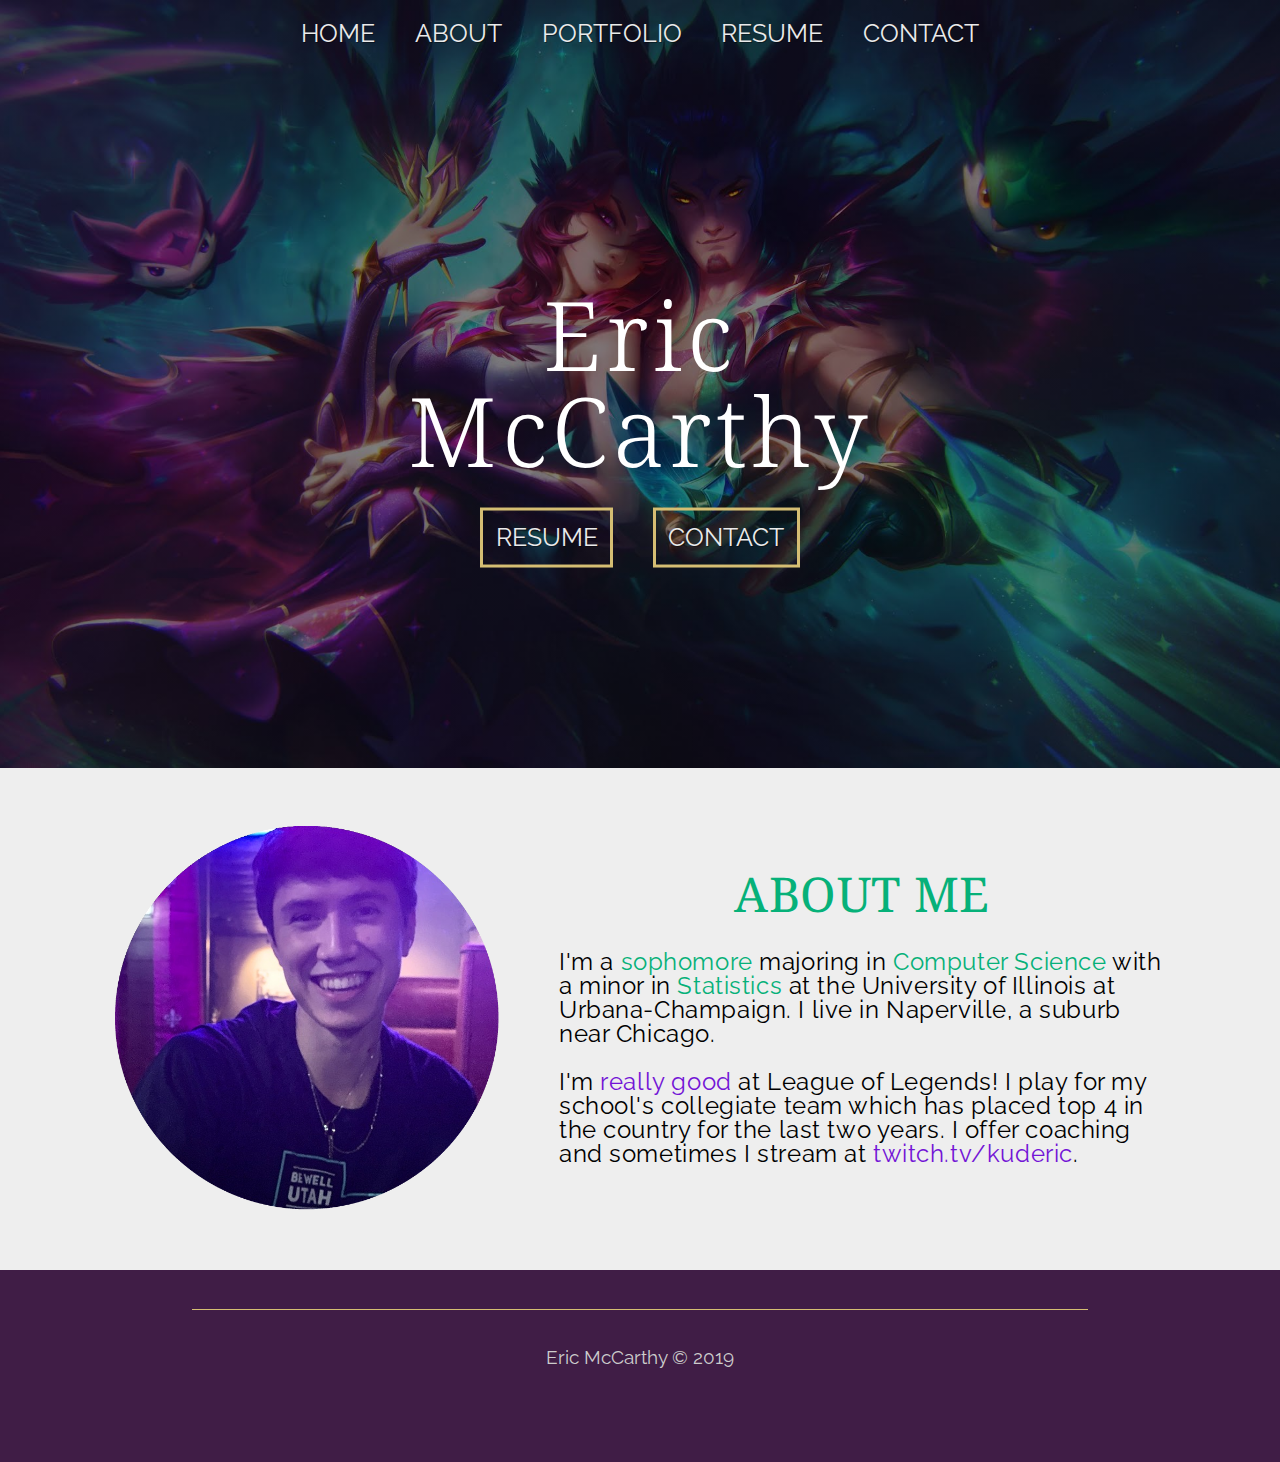
==== commit acd979ae: "updated resume, removed logo" ====
--- a/index.html
+++ b/index.html
@@ -36,12 +36,6 @@
 <body>
     <div id="banner">
         <nav id="navbar">
-            <div id="left-logo-container">
-                <a href=".">
-                    ugly logo here<br />
-                    <img src="resources/logo-white.png" alt="Eric McCarthy" />
-                </a>
-            </div>
             <div class="text-shadow" id="links">
                 <a class="highlight move" href=".">HOME</a>
                 <a class="highlight move" href="#about">ABOUT</a>
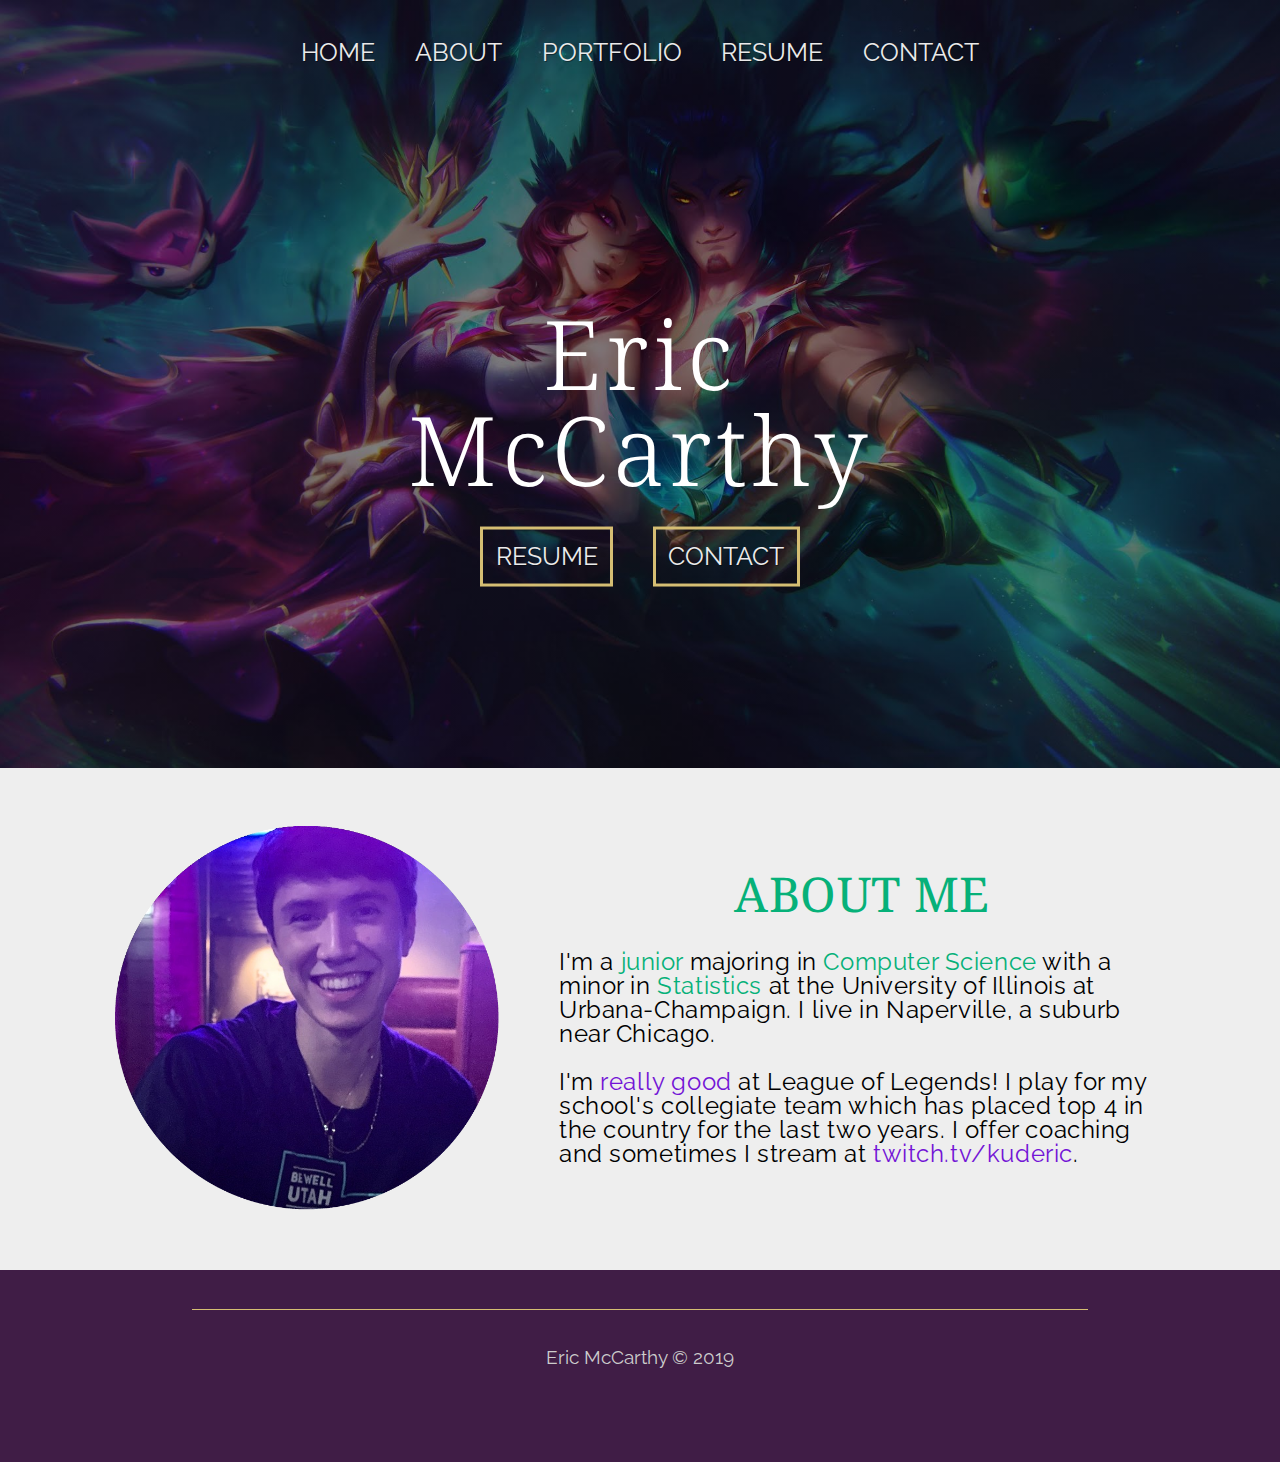
==== commit 9ff5141d: "Updated about me" ====
--- a/index.html
+++ b/index.html
@@ -65,7 +65,7 @@
                 <div id="about-right">
                     <h1 class="green">ABOUT ME</h1>
                     <p>
-                        I'm a <span class="green">sophomore</span> majoring in
+                        I'm a <span class="green">junior</span> majoring in
                         <span class="green"> Computer Science</span> with a minor in
                         <span class="green">Statistics</span> at the University of Illinois at Urbana-Champaign.
                         I live in Naperville, a suburb near Chicago.
--- a/css/style.css
+++ b/css/style.css
@@ -19,7 +19,7 @@
 
 /* Use flex as default, grid if supported (code below)*/
 #navbar {
-    margin: 1em;
+    margin: 2em 1em;
     display: flex;
     flex-direction: row;
     justify-content: space-between;
